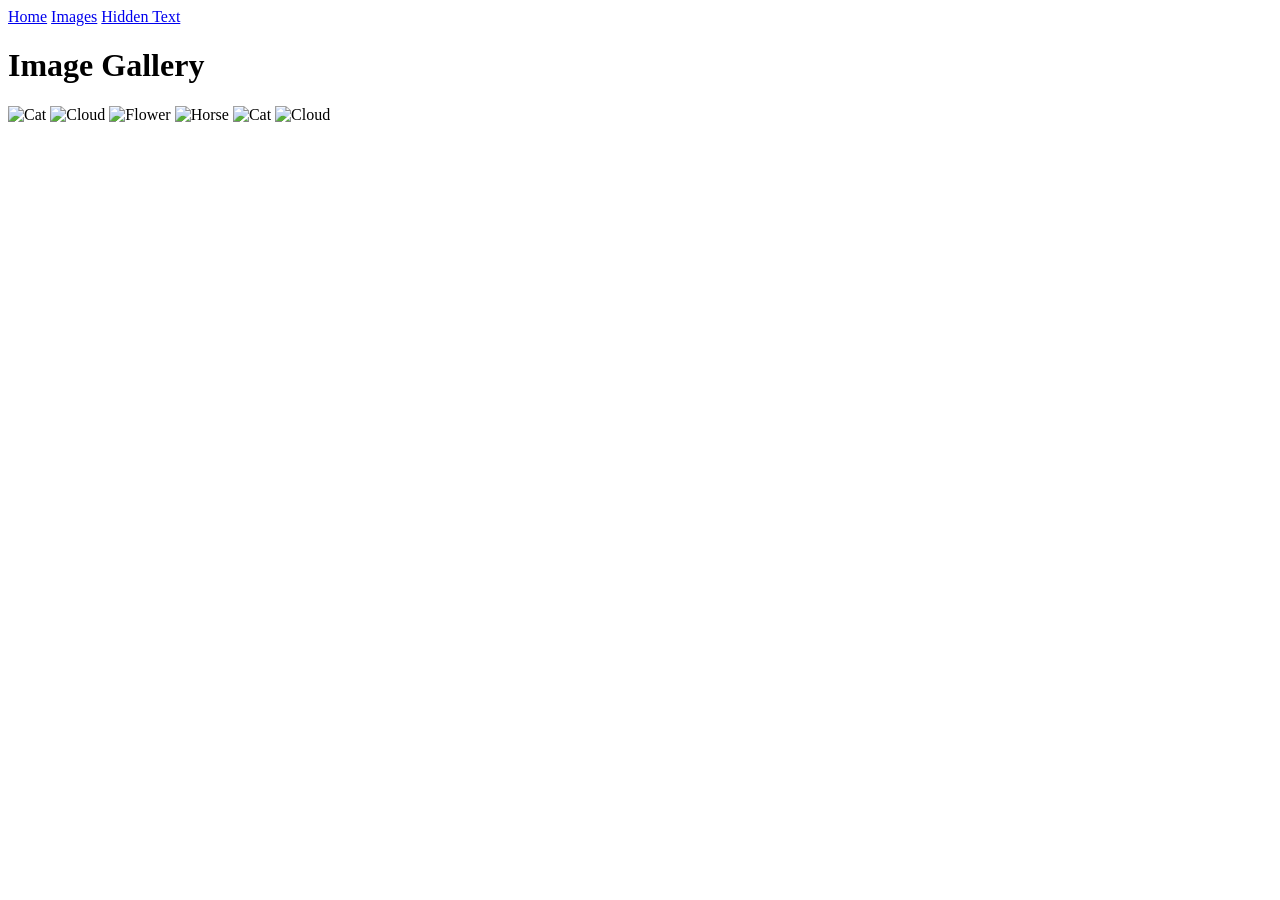
==== Project2_2.html @ 253fe789 "Add files via upload" ====
<!DOCTYPE html>
<html>
    <head>
        <title>Images</title>
        <link rel="stylesheet" href="style2.css">
    </head>
    <body>
        <div class="topbar">
            <a href="Project2_1.html">Home</a>
            <a href="Project2_2.html">Images</a>
            <a href="Project2_3.html">Hidden Text</a>
        </div>
        <main class="content">
            <h1>Image Gallery</h1>
            <div class="gallery">
                <img class="p1" src="cat.jpg" alt="Cat">
                <img class="p2" src="cloud.jpg" alt="Cloud">
                <img class="p3" src="flower.jpg" alt="Flower">
                <img class="p4" src="horse.jpg" alt="Horse">
                <img class="p5" src="cat.jpg" alt="Cat">
                <img class="p6" src="cloud.jpg" alt="Cloud">
            </div>
        </main>
    </body>
</html>
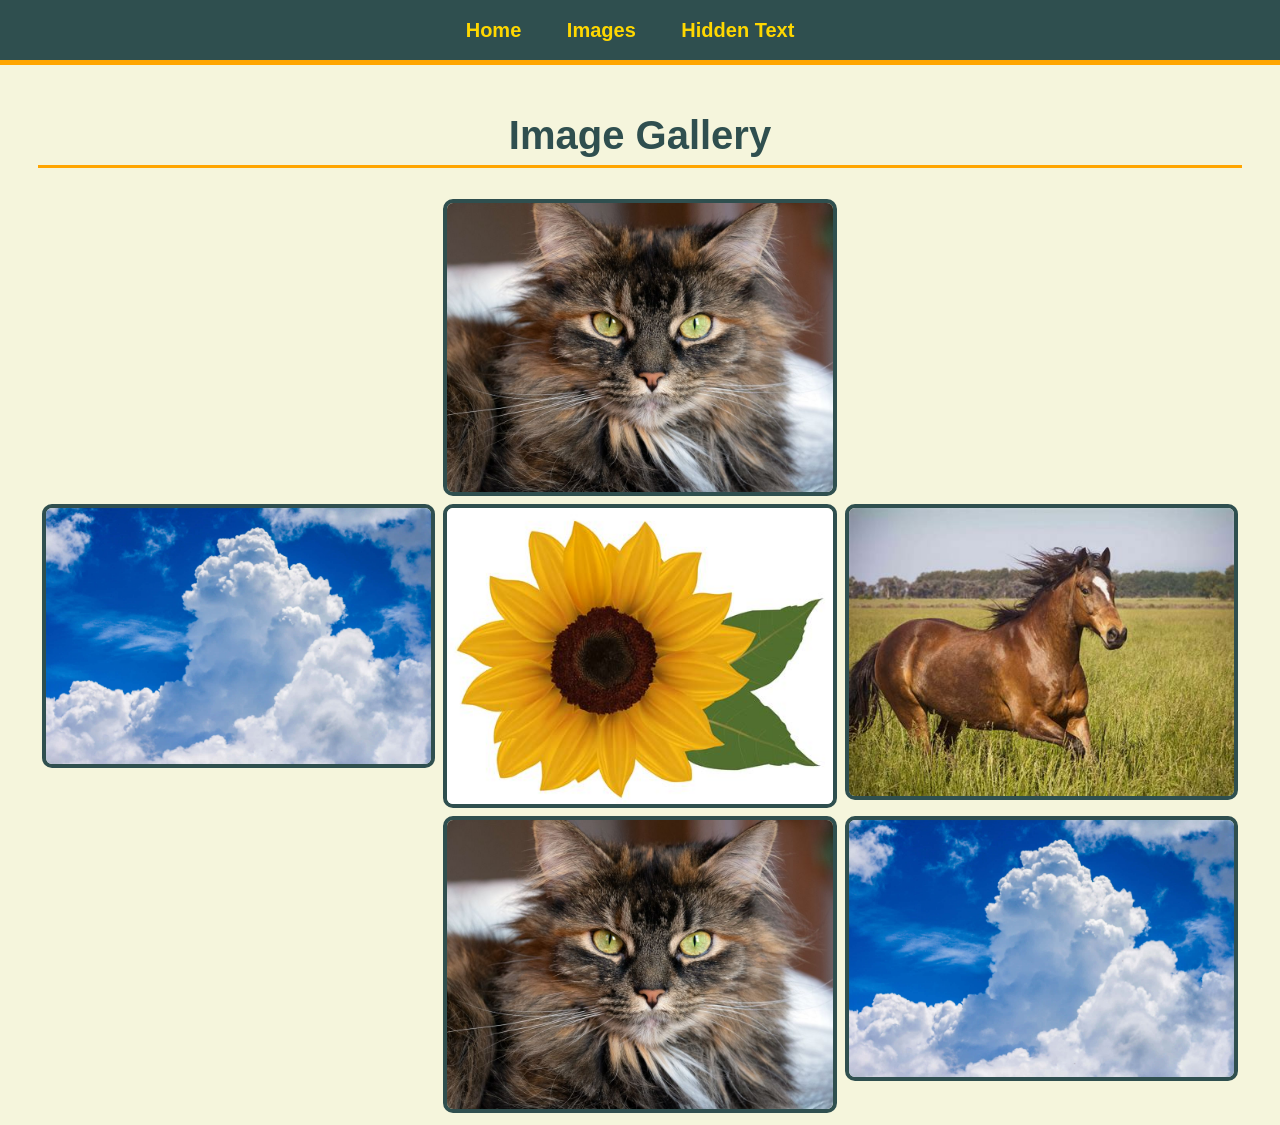
==== commit 0d71a170: "Fix casing of stylesheet reference in HTML" ====
--- a/Project2_2.html
+++ b/Project2_2.html
@@ -2,11 +2,11 @@
 <html>
     <head>
         <title>Images</title>
-        <link rel="stylesheet" href="style2.css">
+        <link rel="stylesheet" href="Style2.css">
     </head>
     <body>
         <div class="topbar">
-            <a href="Project2_1.html">Home</a>
+            <a href="index.html">Home</a>
             <a href="Project2_2.html">Images</a>
             <a href="Project2_3.html">Hidden Text</a>
         </div>
@@ -22,4 +22,4 @@
             </div>
         </main>
     </body>
-</html>+</html>
--- a/Style2.css
+++ b/Style2.css
@@ -0,0 +1,85 @@
+html {
+    text-align: center;
+}
+
+body {
+    font-size: 20px;
+    font-family: Arial, sans-serif;
+    background-color: beige;
+    padding-top: 70px;
+    padding-left: 30px;
+    padding-right: 30px;
+    line-height: 1.5;
+}
+
+h1 {
+    color: darkslategray;
+    border-bottom: 3px solid orange;
+}
+
+.topbar {
+    position: fixed;
+    top: 0;
+    left: 0;
+    right: 0;
+    background-color: darkslategray;
+    border-bottom: 5px solid orange;
+    padding: 15px;
+}
+
+.topbar a {
+    margin-right: 20px;
+    padding: 5px 10px;
+    font-weight: bold;
+    text-decoration: none;
+}
+
+.topbar a:link {
+    color: gold;
+}
+
+.topbar a:visited {
+    color: lavender;
+}
+
+.topbar a:hover {
+    background-color: orange;
+    color: darkslategray;
+}
+
+.gallery img {
+    width: 98%;
+    margin: 1%;
+    border: 4px solid darkslategray;
+    border-radius: 10px;
+    box-sizing: border-box;
+}
+
+.secret {
+    color: transparent;
+}
+
+.secret::selection {
+    color: transparent;
+    background-color: transparent;
+}
+
+.secret:focus {
+    color: red;
+}
+
+p::first-line {
+    text-transform: uppercase;
+}
+
+.gallery {
+    display: grid;
+    grid-template-columns: 1fr 1fr 1fr;
+}
+
+.p1 { grid-column: 2; grid-row: 1; }
+.p2 { grid-column: 1; grid-row: 2; }
+.p3 { grid-column: 2; grid-row: 2; }
+.p4 { grid-column: 3; grid-row: 2; }
+.p5 { grid-column: 2; grid-row: 3; }
+.p6 { grid-column: 3; grid-row: 3; }
